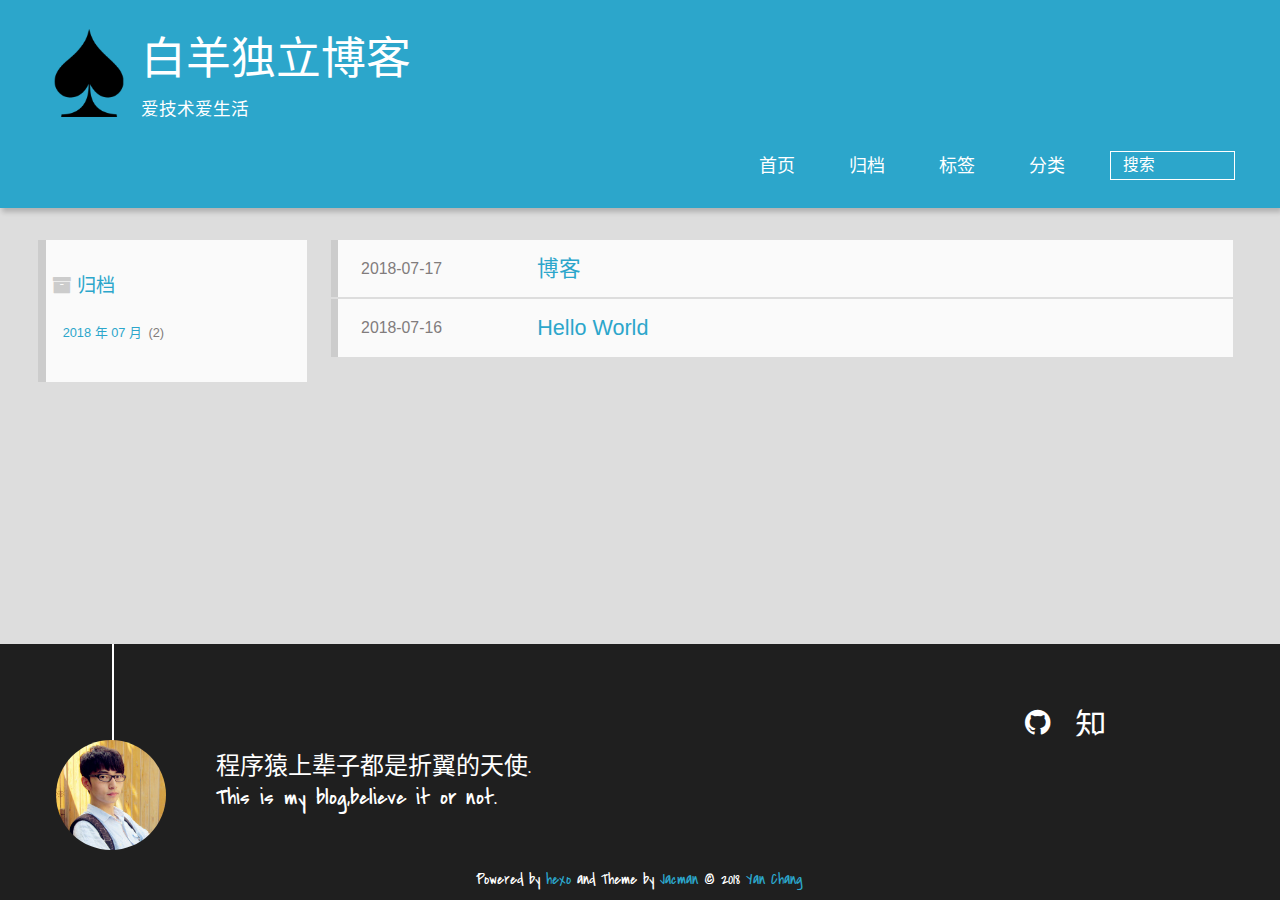
==== archives/index.html @ 0f75402a "Site updated: 2018-07-17 10:22:11" ====
<!DOCTYPE HTML>
<html lang="zh-CN">
<head>
  <meta charset="UTF-8">
  
    <title>归档 | 白羊独立博客</title>
    <meta name="viewport" content="width=device-width, initial-scale=1,user-scalable=no">
    
    <meta name="author" content="Yan Chang">
    

    
    <meta name="description" content="hello,every body.">
<meta property="og:type" content="website">
<meta property="og:title" content="白羊独立博客">
<meta property="og:url" content="http://yanaries.github.io/archives/index.html">
<meta property="og:site_name" content="白羊独立博客">
<meta property="og:description" content="hello,every body.">
<meta property="og:locale" content="zh-CN">
<meta name="twitter:card" content="summary">
<meta name="twitter:title" content="白羊独立博客">
<meta name="twitter:description" content="hello,every body.">

    
    <link rel="alternative" href="/atom.xml" title="白羊独立博客" type="application/atom+xml">
    
    
    <link rel="icon" href="/img/favicon.ico">
    
    
    <link rel="apple-touch-icon" href="/img/jacman.jpg">
    <link rel="apple-touch-icon-precomposed" href="/img/jacman.jpg">
    
    <link rel="stylesheet" href="/css/style.css">
</head>

    <body>
      <header>
        
<div>
		
			<div id="imglogo">
				<a href="/"><img src="/img/logo.png" alt="白羊独立博客" title="白羊独立博客"/></a>
			</div>
			
			<div id="textlogo">
				<h1 class="site-name"><a href="/" title="白羊独立博客">白羊独立博客</a></h1>
				<h2 class="blog-motto">爱技术爱生活</h2>
			</div>
			<div class="navbar"><a class="navbutton navmobile" href="#" title="菜单">
			</a></div>
			<nav class="animated">
				<ul>
					<ul>
					 
						<li><a href="/">首页</a></li>
					
						<li><a href="/archives">归档</a></li>
					
						<li><a href="/tags">标签</a></li>
					
						<li><a href="/categories">分类</a></li>
					
					<li>
 					
					<form class="search" action="//google.com/search" method="get" accept-charset="utf-8">
						<label>Search</label>
						<input type="search" id="search" name="q" autocomplete="off" maxlength="20" placeholder="搜索" />
						<input type="hidden" name="q" value="site:yanaries.github.io">
					</form>
					
					</li>
				</ul>
			</nav>			
</div>
      </header>
      <div id="container">
        

<div class="archive-title" >
  <h2 class="archive-icon">归档</h2>
  
  <div class="archiveslist archive-float clearfix">
   <ul class="archive-list"><li class="archive-list-item"><a class="archive-list-link" href="/archives/2018/07/">2018 年 07 月</a><span class="archive-list-count">2</span></li></ul>
 </div>
  
</div>
<div id="main" class="archive-part clearfix">
  <div id="archive-page">

  <section class="post" itemscope itemprop="blogPost">
  
    <a href="/2018/07/17/my-new-post/" title="博客" itemprop="url">
  

    <time datetime="2018-07-17T01:02:55.000Z" itemprop="datePublished">2018-07-17</time>


    <h1 itemprop="name">博客</h1>

  </a>
</section>

  <section class="post" itemscope itemprop="blogPost">
  
    <a href="/2018/07/16/hello-world/" title="Hello World" itemprop="url">
  

    <time datetime="2018-07-16T08:56:22.275Z" itemprop="datePublished">2018-07-16</time>


    <h1 itemprop="name">Hello World</h1>

  </a>
</section>


  </div>
</div>

      </div>
      <footer><div id="footer" >
	
	<div class="line">
		<span></span>
		<div class="author"></div>
	</div>
	
	
	<section class="info">
		<p> 程序猿上辈子都是折翼的天使. <br/>
			This is my blog,believe it or not.</p>
	</section>
	 
	<div class="social-font" class="clearfix">
		
		
		<a href="https://github.com/yanaries" target="_blank" class="icon-github" title="github"></a>
		
		
		
		
		
		
		
		<a href="http://www.zhihu.com/people/https://www.zhihu.com/" target="_blank" class="icon-zhihu" title="知乎"></a>
		
		
		
	</div>
			
		

		<p class="copyright">
		Powered by <a href="http://hexo.io" target="_blank" title="hexo">hexo</a> and Theme by <a href="https://github.com/wuchong/jacman" target="_blank" title="Jacman">Jacman</a> © 2018 
		
		<a href="/about" target="_blank" title="Yan Chang">Yan Chang</a>
		
		
		</p>
</div>
</footer>
      <script src="/js/jquery-2.0.3.min.js"></script>
<script src="/js/jquery.imagesloaded.min.js"></script>
<script src="/js/gallery.js"></script>
<script src="/js/jquery.qrcode-0.12.0.min.js"></script>

<script type="text/javascript">
$(document).ready(function(){ 
  $('.navbar').click(function(){
    $('header nav').toggleClass('shownav');
  });
  var myWidth = 0;
  function getSize(){
    if( typeof( window.innerWidth ) == 'number' ) {
      myWidth = window.innerWidth;
    } else if( document.documentElement && document.documentElement.clientWidth) {
      myWidth = document.documentElement.clientWidth;
    };
  };
  var m = $('#main'),
      a = $('#asidepart'),
      c = $('.closeaside'),
      o = $('.openaside');
  c.click(function(){
    a.addClass('fadeOut').css('display', 'none');
    o.css('display', 'block').addClass('fadeIn');
    m.addClass('moveMain');
  });
  o.click(function(){
    o.css('display', 'none').removeClass('beforeFadeIn');
    a.css('display', 'block').removeClass('fadeOut').addClass('fadeIn');      
    m.removeClass('moveMain');
  });
  $(window).scroll(function(){
    o.css("top",Math.max(80,260-$(this).scrollTop()));
  });
  
  $(window).resize(function(){
    getSize(); 
    if (myWidth >= 1024) {
      $('header nav').removeClass('shownav');
    }else{
      m.removeClass('moveMain');
      a.css('display', 'block').removeClass('fadeOut');
      o.css('display', 'none');
        
    }
  });
});
</script>












<link rel="stylesheet" href="/fancybox/jquery.fancybox.css" media="screen" type="text/css">
<script src="/fancybox/jquery.fancybox.pack.js"></script>
<script type="text/javascript">
$(document).ready(function(){ 
  $('.article-content').each(function(i){
    $(this).find('img').each(function(){
      if ($(this).parent().hasClass('fancybox')) return;
      var alt = this.alt;
      if (alt) $(this).after('<span class="caption">' + alt + '</span>');
      $(this).wrap('<a href="' + this.src + '" title="' + alt + '" class="fancybox"></a>');
    });
    $(this).find('.fancybox').each(function(){
      $(this).attr('rel', 'article' + i);
    });
  });
  if($.fancybox){
    $('.fancybox').fancybox();
  }
}); 
</script>



<!-- Analytics Begin -->



<script>
var _hmt = _hmt || [];
(function() {
  var hm = document.createElement("script");
  hm.src = "//hm.baidu.com/hm.js?e6d1f421bbc9962127a50488f9ed37d1";
  var s = document.getElementsByTagName("script")[0]; 
  s.parentNode.insertBefore(hm, s);
})();
</script>



<!-- Analytics End -->

<!-- Totop Begin -->

	<div id="totop">
	<a title="返回顶部"><img src="/img/scrollup.png"/></a>
	</div>
	<script src="/js/totop.js"></script>

<!-- Totop End -->

<!-- MathJax Begin -->
<!-- mathjax config similar to math.stackexchange -->


<!-- MathJax End -->

<!-- Tiny_search Begin -->

<!-- Tiny_search End -->

    </body>
   </html>
---- css/style.css ----
html,
body,
div,
span,
applet,
object,
iframe,
h1,
h2,
h3,
h4,
h5,
h6,
p,
blockquote,
pre,
a,
abbr,
acronym,
address,
big,
cite,
code,
del,
dfn,
em,
img,
ins,
kbd,
q,
s,
samp,
small,
strike,
strong,
sub,
sup,
tt,
var,
dl,
dt,
dd,
ol,
ul,
li,
fieldset,
form,
label,
legend,
table,
caption,
tbody,
tfoot,
thead,
tr,
th,
td {
  margin: 0;
  padding: 0;
  border: 0;
  outline: 0;
  font-weight: inherit;
  font-style: inherit;
  font-family: inherit;
  font-size: 100%;
  vertical-align: baseline;
}
body {
  line-height: 1;
  color: #000;
  background: #fff;
}
ol,
ul {
  list-style: none;
}
table {
  border-collapse: separate;
  border-spacing: 0;
  vertical-align: middle;
}
caption,
th,
td {
  text-align: left;
  font-weight: normal;
  vertical-align: middle;
}
a img {
  border: none;
}
/* custom Font*/
@font-face {
  font-family: "covered_by_your_graceregular";
  font-weight: normal;
  font-style: normal;
  src: url("../font/coveredbyyourgrace-webfont.eot");
  src: url("../font/coveredbyyourgrace-webfont.eot?#iefix") format('embedded-opentype'), url("../font/coveredbyyourgrace-webfont.svg#covered_by_your_graceregular") format('svg'), url("../font/coveredbyyourgrace-webfont.woff") format('woff'), url("../font/coveredbyyourgrace-webfont.ttf") format('truetype');
}
/* icon Font */
@font-face {
  font-family: "FontAwesome";
  font-style: normal;
  font-weight: normal;
  src: url("../font/fontawesome-webfont.eot?v=#4.0.3");
  src: url("../font/fontawesome-webfont.eot?#iefix&v=#4.0.3") format("embedded-opentype"), url("../font/fontawesome-webfont.woff?v=#4.0.3") format("woff"), url("../font/fontawesome-webfont.ttf?v=#4.0.3") format("truetype"), url("../font/fontawesome-webfont.svg#fontawesomeregular?v=#4.0.3") format("svg");
}
@font-face {
  font-family: "fontdiao";
  font-weight: normal;
  font-style: normal;
  src: url("../font/fontdiao.eot");
  src: url("../font/fontdiao.eot?#iefix") format('embedded-opentype'), url("../font/fontdiao.svg#fontdiao") format('svg'), url("../font/fontdiao.woff") format('woff'), url("../font/fontdiao.ttf") format('truetype');
}
/* Public style */
* {
  -webkit-margin-before: 0;
  -webkit-margin-after: 0;
}
body {
  background: #ddd;
  font-family: "Helvetica Neue", "Helvetica", "Microsoft YaHei", "WenQuanYi Micro Hei", Arial, sans-serif;
  font-size: 100%;
  color: #817c7c;
  line-height: 1.5;
  min-height: 100vh;
  display: -webkit-flex;
  display: -webkit-box;
  display: -moz-box;
  display: -webkit-flex;
  display: -ms-flexbox;
  display: box;
  display: flex;
  -webkit-flex-direction: column;
  -webkit-box-orient: vertical;
  -moz-box-orient: vertical;
  -o-box-orient: vertical;
  -webkit-flex-direction: column;
  -ms-flex-direction: column;
  flex-direction: column;
}
iframe {
  margin-top: 10px;
}
small {
  font-size: 80%;
}
sub,
sup {
  font-size: 75%;
  line-height: 0;
  position: relative;
  vertical-align: baseline;
}
sup {
  top: -0.5em;
  padding-left: 0.3em;
}
sub {
  bottom: -0.25em;
}
a {
  text-decoration: none;
  color: #817c7c;
}
a:hover,
a:focus {
  outline: 0;
  text-decoration: none;
  -webkit-transition: color 0.25s, background 0.5s;
  -moz-transition: color 0.25s, background 0.5s;
  -o-transition: color 0.25s, background 0.5s;
  -ms-transition: color 0.25s, background 0.5s;
  transition: color 0.25s, background 0.5s;
}
a:hover:before {
  -webkit-transition: color 0.25s, background 0.5s;
  -moz-transition: color 0.25s, background 0.5s;
  -o-transition: color 0.25s, background 0.5s;
  -ms-transition: color 0.25s, background 0.5s;
  transition: color 0.25s, background 0.5s;
}
input:focus {
  outline: none;
}
input,
button {
  margin: 0;
  padding: 0;
}
input::-moz-focus-inner,
button::-moz-focus-inner {
  border: 0;
  padding: 0;
}
h1 {
  font-size: 1.5em;
}
.fa {
  display: inline-block;
  font-family: FontAwesome;
  font-style: normal;
  font-weight: normal;
  line-height: 1;
  -webkit-font-smoothing: antialiased;
  -moz-osx-font-smoothing: grayscale;
}
.clearfix {
  zoom: 1;
}
.clearfix:before,
.clearfix:after {
  content: "";
  display: table;
}
.clearfix:after {
  clear: both;
}
::-webkit-input-placeholder {
  color: #fff;
  padding: 2px 0 0 4px;
}
::-moz-placeholder {
  color: #fff;
  padding: 2px 0 0 4px;
}
:-ms-input-placeholder {
  color: #fff;
  padding: 2px 0 0 4px;
}
::-webkit-input-placeholder::before {
  font-family: "FontAwesome";
  -webkit-font-smoothing: antialiased;
  -moz-osx-font-smoothing: grayscale;
  content: "\f002";
  padding-right: 4px;
}
::-moz-placeholder:before {
  font-family: "FontAwesome";
  -webkit-font-smoothing: antialiased;
  -moz-osx-font-smoothing: grayscale;
  content: "\f002";
  padding-right: 4px;
}
:-ms-input-placeholder::before {
  font-family: "FontAwesome";
  -webkit-font-smoothing: antialiased;
  -moz-osx-font-smoothing: grayscale;
  content: "\f002";
  padding-right: 4px;
}
input[type="search"]::-webkit-search-cancel-button,
input[type="search"]::-webkit-search-decoration {
  -webkit-appearance: none;
}
::-webkit-search-cancel-button:after {
  font-family: "FontAwesome";
  -webkit-font-smoothing: antialiased;
  -moz-osx-font-smoothing: grayscale;
  content: '\f00d';
  color: #fff;
  padding-right: 4px;
}
/* css3 animate */
.animated {
  -webkit-animation-fill-mode: both;
  -moz-animation-fill-mode: both;
  -o-animation-fill-mode: both;
  -ms-animation-fill-mode: both;
  animation-fill-mode: both;
  -webkit-animation-duration: 1s;
  -moz-animation-duration: 1s;
  -o-animation-duration: 1s;
  -ms-animation-duration: 1s;
  animation-duration: 1s;
}
@-webkit-keyframes fadeIn {
  0% {
    opacity: 0;
    -ms-filter: "progid:DXImageTransform.Microsoft.Alpha(Opacity=0)";
    filter: alpha(opacity=0);
  }
  100% {
    opacity: 1;
    -ms-filter: none;
    filter: none;
  }
}
.fadeIn {
  -webkit-animation-name: fadeIn;
  -moz-animation-name: fadeIn;
  -o-animation-name: fadeIn;
  -ms-animation-name: fadeIn;
  animation-name: fadeIn;
}
.fadeOut {
  -webkit-animation-name: fadeOut;
  -moz-animation-name: fadeOut;
  -o-animation-name: fadeOut;
  -ms-animation-name: fadeOut;
  animation-name: fadeOut;
}
@-moz-keyframes fadeInDown {
  0% {
    opacity: 0;
    -ms-filter: "progid:DXImageTransform.Microsoft.Alpha(Opacity=0)";
    filter: alpha(opacity=0);
    -webkit-transform: translateY(-20px);
    -moz-transform: translateY(-20px);
    -o-transform: translateY(-20px);
    -ms-transform: translateY(-20px);
    transform: translateY(-20px);
  }
  100% {
    opacity: 1;
    -ms-filter: none;
    filter: none;
    -webkit-transform: translateY(0);
    -moz-transform: translateY(0);
    -o-transform: translateY(0);
    -ms-transform: translateY(0);
    transform: translateY(0);
  }
}
@-webkit-keyframes fadeInDown {
  0% {
    opacity: 0;
    -ms-filter: "progid:DXImageTransform.Microsoft.Alpha(Opacity=0)";
    filter: alpha(opacity=0);
    -webkit-transform: translateY(-20px);
    -moz-transform: translateY(-20px);
    -o-transform: translateY(-20px);
    -ms-transform: translateY(-20px);
    transform: translateY(-20px);
  }
  100% {
    opacity: 1;
    -ms-filter: none;
    filter: none;
    -webkit-transform: translateY(0);
    -moz-transform: translateY(0);
    -o-transform: translateY(0);
    -ms-transform: translateY(0);
    transform: translateY(0);
  }
}
@-o-keyframes fadeInDown {
  0% {
    opacity: 0;
    -ms-filter: "progid:DXImageTransform.Microsoft.Alpha(Opacity=0)";
    filter: alpha(opacity=0);
    -webkit-transform: translateY(-20px);
    -moz-transform: translateY(-20px);
    -o-transform: translateY(-20px);
    -ms-transform: translateY(-20px);
    transform: translateY(-20px);
  }
  100% {
    opacity: 1;
    -ms-filter: none;
    filter: none;
    -webkit-transform: translateY(0);
    -moz-transform: translateY(0);
    -o-transform: translateY(0);
    -ms-transform: translateY(0);
    transform: translateY(0);
  }
}
@keyframes fadeInDown {
  0% {
    opacity: 0;
    -ms-filter: "progid:DXImageTransform.Microsoft.Alpha(Opacity=0)";
    filter: alpha(opacity=0);
    -webkit-transform: translateY(-20px);
    -moz-transform: translateY(-20px);
    -o-transform: translateY(-20px);
    -ms-transform: translateY(-20px);
    transform: translateY(-20px);
  }
  100% {
    opacity: 1;
    -ms-filter: none;
    filter: none;
    -webkit-transform: translateY(0);
    -moz-transform: translateY(0);
    -o-transform: translateY(0);
    -ms-transform: translateY(0);
    transform: translateY(0);
  }
}
body >header {
  width: 100%;
  -webkit-box-shadow: 2px 4px 5px rgba(3,3,3,0.2);
  box-shadow: 2px 4px 5px rgba(3,3,3,0.2);
  background: url("../") center #2ca6cb;
  color: #fff;
  padding: 1em 0 0.8em;
}
@media only screen and (min-width: 1024px) {
  body >header {
    padding: 1.8em 0 1.5em;
  }
}
body >header >div {
  width: 95%;
  margin: 0 auto;
  position: relative;
  overflow: hidden;
}
@media only screen and (min-width: 1024px) {
  body >header >div {
    width: 93%;
  }
}
body >header a {
  display: block;
  color: #fff;
}
#imglogo {
  float: left;
  width: 4em;
  height: 4em;
}
@media only screen and (min-width: 768px) {
  #imglogo {
    width: 5em;
  }
}
@media only screen and (min-width: 1024px) {
  #imglogo {
    width: 5.5em;
  }
}
#imglogo img {
  width: 4em;
}
@media only screen and (min-width: 768px) {
  #imglogo img {
    width: 5em;
  }
}
@media only screen and (min-width: 1024px) {
  #imglogo img {
    width: 5.5em;
  }
}
#textlogo {
  float: left;
  width: 75%;
  margin-left: 0.5em;
}
#textlogo h1.site-name {
  width: 86%;
  font-family: "covered_by_your_graceregular";
  font-size: 200%;
  line-height: 1.5;
  -webkit-font-smoothing: antialiased;
  -moz-osx-font-smoothing: grayscale;
}
@media only screen and (min-width: 768px) {
  #textlogo h1.site-name {
    font-size: 240%;
  }
}
@media only screen and (min-width: 1024px) {
  #textlogo h1.site-name {
    font-size: 280%;
  }
}
#textlogo h2.blog-motto {
  font-size: 0.7em;
  font-weight: normal;
}
@media only screen and (min-width: 768px) {
  #textlogo h2.blog-motto {
    font-size: 100%;
  }
}
@media only screen and (min-width: 1024px) {
  #textlogo h2.blog-motto {
    font-size: 110%;
  }
}
.navbar {
  position: absolute;
  width: 2em;
  right: 0em;
  top: 1em;
  padding: 0.5em;
}
@media only screen and (min-width: 1024px) {
  .navbar {
    display: none;
  }
}
.navbutton::before {
  font-family: "FontAwesome";
  -webkit-font-smoothing: antialiased;
  -moz-osx-font-smoothing: grayscale;
  content: "\f0c9";
}
.navmobile::before {
  padding-left: 1em;
}
header nav {
  float: left;
  width: 100%;
  font-size: 112.5%;
  padding-top: 0.5em;
  max-height: 0.01em;
  -webkit-transition: max-height 1s ease-out;
  -moz-transition: max-height 1s ease-out;
  -o-transition: max-height 1s ease-out;
  -ms-transition: max-height 1s ease-out;
  transition: max-height 1s ease-out;
}
@media only screen and (min-width: 568px) {
  header nav {
    width: 50%;
  }
}
@media only screen and (min-width: 1024px) {
  header nav {
    float: right;
    width: auto;
    margin-top: 1em;
    max-height: none;
  }
}
@media only screen and (min-width: 1024px) {
  header nav ul {
    float: right;
  }
}
@media only screen and (min-width: 1024px) {
  header nav ul li {
    float: left;
  }
}
header nav ul li a {
  padding: 0.2em 0 0.2em 1em;
}
@media only screen and (min-width: 1024px) {
  header nav ul li a {
    padding: 0.2em 1.5em;
  }
}
header nav ul li a:hover {
  background: #1b7f9e;
  color: #e9cd4c;
}
.shownav {
  max-height: 40em;
}
.search {
  padding: 0.1em 0 0 1em;
}
.search input {
  -webkit-appearance: textfield;
  font-size: 0.87em;
  line-height: 1.7;
  border: 1px solid #fff;
  color: #fff;
  background: transparent;
  width: 80%;
  padding-left: 0.5em;
}
@media only screen and (min-width: 1024px) {
  .search input {
    width: 8em;
    -webkit-transition: 0.5s width;
    -moz-transition: 0.5s width;
    -o-transition: 0.5s width;
    -ms-transition: 0.5s width;
    transition: 0.5s width;
  }
  .search input:focus {
    width: 15em;
  }
}
.search label {
  display: none;
}
/* index layout */
#container {
  -webkit-flex: 1;
  width: 95%;
  margin: 0 auto;
  overflow: hidden;
}
@media only screen and (min-width: 768px) {
  #container {
    width: 96%;
  }
}
@media only screen and (min-width: 1024px) {
  #container {
    width: 94%;
  }
}
@media only screen and (min-width: 1560px) {
  #container {
    width: 82%;
  }
}
#main {
  margin: 1em 0 0;
  line-height: 1.8;
}
@media only screen and (min-width: 1024px) {
  #main {
    margin: 2em 0 0;
    width: 75%;
    float: left;
    -webkit-transition: margin 0.5s ease-out;
    -moz-transition: margin 0.5s ease-out;
    -o-transition: margin 0.5s ease-out;
    -ms-transition: margin 0.5s ease-out;
    transition: margin 0.5s ease-out;
  }
}
#main section.post {
  background: #fafafa;
  margin-bottom: 0.125em;
}
#main section.post a {
  display: block;
  border-left: 0.5em solid #ccc;
  -webkit-transition: border-left 0.45s;
  -moz-transition: border-left 0.45s;
  -o-transition: border-left 0.45s;
  -ms-transition: border-left 0.45s;
  transition: border-left 0.45s;
  padding: 0.5em;
}
@media only screen and (min-width: 768px) {
  #main section.post a {
    padding: 1em;
  }
}
#main section.post a:hover {
  border-left: 0.5em solid #2ca6cb;
}
#main section.post a h1 {
  color: #2ca6cb;
  line-height: 2;
}
#main section.post a p {
  color: #817c7c;
}
#main section.post a time {
  color: #817c7c;
  display: block;
  margin: 0.5em 0;
  font-size: 0.9em;
}
#main article.post-expand {
  background: #fafafa;
  margin-bottom: 3.5em;
}
#main article.post-expand .img-logo {
  max-width: 180px;
  max-height: 96px;
  display: block !important;
  margin-right: 0.7em;
  margin-left: 0.7em;
  padding: 0;
  float: right;
  clear: right;
}
#main article.post-expand .img-topic {
  max-width: 300px;
  max-height: 1800px;
  display: block !important;
  margin-left: 0.7em;
  margin-right: 0.7em;
  padding: 0;
  float: right;
  clear: right;
}
#main article.post-expand .article-more-link a {
  display: inline-block;
  line-height: 1em;
  padding: 6px 15px;
  border-radius: 15px;
  background: #ddd;
  color: #817c7c;
  text-decoration: none;
}
#main article.post-expand .article-more-link a:hover {
  background: #2ca6cb;
  color: #fff;
  text-decoration: none;
}
#archive-page section.post a {
  font-size: 0.9em;
  padding: 0.5em !important;
}
@media only screen and (min-width: 768px) {
  #archive-page section.post a time {
    padding-left: 1em;
  }
}
.moveMain {
  margin-left: 10% !important;
}
.unexpand .prev {
  border-left: 0.5em solid #ccc;
}
.unexpand .prev:hover {
  border-left: 0.5em solid #2ca6cb;
}
#page-nav {
  background: #fafafa;
  text-align: center;
  overflow: hidden;
}
#page-nav a {
  display: inline-block;
  padding: 0.5em 1em;
}
#page-nav a {
  color: #2ca6cb;
}
#page-nav a:hover {
  background: #ccc;
  color: #2ca6cb;
}
#page-nav .prev {
  float: left;
  -webkit-transition: border-left 0.5s;
  -moz-transition: border-left 0.5s;
  -o-transition: border-left 0.5s;
  -ms-transition: border-left 0.5s;
  transition: border-left 0.5s;
}
#page-nav .prev span:before {
  font-family: "FontAwesome";
  -webkit-font-smoothing: antialiased;
  -moz-osx-font-smoothing: grayscale;
  content: "\f053";
  padding-right: 0.5em;
}
#page-nav .next {
  float: right;
}
#page-nav .next span:before {
  font-family: "FontAwesome";
  -webkit-font-smoothing: antialiased;
  -moz-osx-font-smoothing: grayscale;
  content: "\f054";
  padding-left: 0.5em;
}
#page-nav .page-number {
  display: none;
  padding: 0.5em 1em;
}
@media only screen and (min-width: 768px) {
  #page-nav .page-number {
    display: inline-block;
  }
}
#page-nav .current {
  color: #b8b8b8;
  font-weight: bold;
}
#page-nav .space {
  color: #2ca6cb;
}
/* page layout */
@media only screen and (min-width: 1024px) {
  .page {
    margin-left: 10% !important;
  }
}
/* archive layout */
.category-icon:before,
.tag-icon:before,
.archive-icon:before {
  font-family: "FontAwesome";
  -webkit-font-smoothing: antialiased;
  -moz-osx-font-smoothing: grayscale;
  color: #ccc;
  font-size: 100%;
  padding-right: 0.3em;
}
.category-icon:before {
  content: "\f07b";
}
.tag-icon:before {
  content: "\f02c";
}
.archive-icon:before {
  content: "\f187";
}
.archive-title {
  margin: 1em 0;
  padding: 2em;
  background: #fafafa;
  border-left: 0.5em solid #ccc;
}
@media only screen and (min-width: 1024px) {
  .archive-title {
    margin: 2em 0;
    width: 18.5%;
    padding-left: 0.5%;
    float: left;
  }
}
.archive-title h2 {
  width: 90%;
  color: #2ca6cb;
  font-size: 120%;
}
.archive-title a {
  color: #2ca6cb;
  -webkit-transition: color 0.5s;
  -moz-transition: color 0.5s;
  -o-transition: color 0.5s;
  -ms-transition: color 0.5s;
  transition: color 0.5s;
}
.archive-title a:hover {
  color: #2ca6cb;
  -webkit-transition: color 0.5s;
  -moz-transition: color 0.5s;
  -o-transition: color 0.5s;
  -ms-transition: color 0.5s;
  transition: color 0.5s;
}
.current {
  color: #ea6753 !important;
}
@media only screen and (min-width: 768px) {
  .archive-part {
    min-height: 200px;
  }
}
@media only screen and (min-width: 1024px) {
  .archive-part {
    float: right;
    margin-left: 2% !important;
  }
}
.archive-part section.post {
  width: 100%;
}
.archive-part section.post time {
  font-size: 1.1em !important;
  float: left;
}
@media only screen and (max-width: 568px) {
  .archive-part section.post time {
    width: 100%;
  }
}
@media only screen and (min-width: 568px) {
  .archive-part section.post time {
    width: 20%;
  }
}
@media only screen and (min-width: 768px) {
  .archive-nav {
    width: 100%;
    float: left;
    margin-top: 1em;
  }
}
/* tags&categories layout */
.all-list-box {
  min-height: 400px;
}
.post,
.page,
.link,
.photo {
  background: #fafafa;
}
.post a,
.page a,
.link a,
.photo a {
  color: #2ca6cb;
}
.post a:hover,
.page a:hover,
.link a:hover,
.photo a:hover {
  color: #ea6753;
}
@media only screen and (min-width: 768px) {
  article header.article-info {
    border-bottom: 1px solid #dbdbdb;
  }
}
article header.article-info >h1 {
  padding: 0.2em 3%;
  font-size: 170%;
  line-height: 1.5;
  word-wrap: break-word;
  word-break: normal;
  -webkit-font-smoothing: antialiased;
  -moz-osx-font-smoothing: grayscale;
  border-left: 5px solid #2ca6cb;
}
@media only screen and (min-width: 1024px) {
  article header.article-info >h1 {
    font-size: 200%;
    padding-top: 0.3em;
  }
}
article header.article-info >p.article-author {
  padding: 0.3em 4% 0.3em 0;
  text-align: right;
  border-bottom: 1px solid #dbdbdb;
}
@media only screen and (min-width: 768px) {
  article header.article-info >p.article-author {
    float: right;
    border-bottom: none;
  }
}
article header.article-info >p.article-time {
  padding-top: 0.5em;
  font-size: 0.8em;
  text-align: center;
  margin-bottom: -2.7em;
}
@media only screen and (min-width: 768px) {
  article header.article-info >p.article-time {
    float: right;
    margin-right: 1em;
    padding-top: 0.1em;
    font-size: 0.9em;
  }
}
article header.article-info >p.article-time:before {
  font-family: "FontAwesome";
  font-size: 130%;
  content: "\f017";
  -webkit-font-smoothing: antialiased;
  -moz-osx-font-smoothing: grayscale;
}
article .article-content {
  padding: 1.5em 4%;
  color: #413f3f;
  font-size: 100%;
}
article .article-content:before,
article .article-content:after {
  content: "";
  display: block;
  clear: both;
}
article .article-content .kb {
  padding: 0.1em 0.6em;
  border: 1px solid #ccc;
  background-color: code-color;
  color: #8f8f8f;
  -webkit-box-shadow: 0 1px 0 rgba(0,0,0,0.2), 0 0 0 2px #fff inset;
  box-shadow: 0 1px 0 rgba(0,0,0,0.2), 0 0 0 2px #fff inset;
  border-radius: 3px;
  display: inline-block;
  margin: 0 0.1em;
  text-shadow: 0 1px 0 #fff;
  line-height: 1.5;
  white-space: nowrap;
}
article .article-content h1,
article .article-content h2 {
  font-size: 180%;
  line-height: 1.2em;
  padding-bottom: 0.3em;
  margin-top: 1.5em;
  border-bottom: 2px solid #dbdbdb;
}
article .article-content h3 {
  font-size: 140%;
  line-height: 1em;
  margin-top: 1.3em;
}
article .article-content h4,
article .article-content h5,
article .article-content h6 {
  font-size: 140%;
}
article .article-content h1,
article .article-content h2,
article .article-content h3,
article .article-content h4,
article .article-content h5,
article .article-content h6 {
  color: #333;
  -webkit-font-smoothing: antialiased;
  -moz-osx-font-smoothing: grayscale;
}
article .article-content h1 >code,
article .article-content h2 >code,
article .article-content h3 >code,
article .article-content h4 >code,
article .article-content h5 >code,
article .article-content h6 >code {
  color: #a3a3a3;
}
article .article-content hr {
  border: 1px solid #dbdbdb;
}
article .article-content strong {
  font-weight: bold;
}
article .article-content em {
  font-style: italic;
}
article .article-content acronym,
article .article-content abbr {
  border-bottom: 1px dotted;
}
article .article-content blockquote {
  border-left: 0.2em solid #2ca6cb;
  margin: 0.65em 0 0.65em 1%;
  padding-left: 1%;
  line-height: 1.5;
  font-size: 100%;
  color: #808080;
}
article .article-content blockquote footer {
  background: #fafafa;
  padding: 0;
  margin: 0;
  font-size: 80%;
  line-height: 1em;
}
article .article-content blockquote cite {
  font-style: italic;
  padding-left: 0.5em;
}
article .article-content ul,
article .article-content ol {
  padding-left: 1.5em;
  font-size: 100%;
  padding-top: 0.7em;
}
@media only screen and (min-width: 768px) {
  article .article-content ul,
  article .article-content ol {
    padding-left: 1.5em;
  }
}
article .article-content ul li {
  list-style: disc;
  text-align: match-parent;
}
article .article-content ol li {
  list-style-type: decimal;
}
article .article-content dl dt {
  font-weight: blod;
}
article .article-content ul li>code,
article .article-content ol li>code,
article .article-content p code,
article .article-content strong code,
article .article-content em code,
article .article-content table th>code,
article .article-content table td>code {
  font-family: Monaco, Menlo, Consolas, Courier New, monospace;
  background: #eee;
  color: #d14;
  border: 1px solid #d6d6d6;
  padding: 0 5px;
  margin: 0 2px;
  font-size: 90%;
  white-space: nowrap;
  text-shadow: 0 1px #fff;
  -webkit-border-radius: 0.25em;
  border-radius: 0.25em;
}
article .article-content p {
  line-height: 1.5;
  margin-top: 0.7em;
}
@media only screen and (min-width: 1024px) {
  article .article-content p {
    margin-top: 1em;
  }
}
article .article-content img,
article .article-content video,
article .article-content figure img {
  max-width: 100%;
  height: auto;
  vertical-align: middle;
  padding-top: 0.5em;
}
@media only screen and (min-width: 1024px) {
  article .article-content img,
  article .article-content video,
  article .article-content figure img {
    padding-top: 0.7em;
  }
}
article .article-content .img-topic,
article .article-content .img-logo {
  display: none;
}
article .article-content .img-center {
  display: block;
  margin: auto;
}
article .article-content .img-shadow {
  -webkit-box-shadow: 0 0 2px 3px #ddd;
  box-shadow: 0 0 2px 3px #ddd;
}
article .article-content figcaption,
article .article-content .caption {
  display: block;
  margin-top: 0.3em;
  color: #808080;
  position: relative;
  font-size: 0.9em;
  padding-left: 1.3em;
}
article .article-content figcaption:before,
article .article-content .caption:before {
  content: '\f040';
  position: absolute;
  font: 0.9em "FontAwesome";
  position: absolute;
  left: 0;
  top: 0.3em;
}
article .article-content .video-container {
  position: relative;
  padding-top: 56%;
  height: 0;
  overflow: hidden;
}
article .article-content .video-container iframe,
article .article-content .video-container object,
article .article-content .video-container embed {
  position: absolute;
  top: 0;
  left: 0;
  width: 100%;
  height: 100%;
  margin-top: 0;
}
article .article-content table {
  max-width: 100%;
  border-collapse: collapse;
  border-spacing: 0;
  margin-top: 1em;
}
article .article-content table th {
  font-weight: bold;
  border-bottom: 2px solid #dbdbdb;
  padding: 0.5em;
  line-height: 1.3em;
}
article .article-content table td {
  border-bottom: 1px solid #dbdbdb;
  padding: 0.5em;
  line-height: 1.3em;
}
article .article-content .pullquote {
  text-align: left;
  width: 45%;
  margin: 0;
  border: none;
}
article .article-content .left {
  margin-left: 0.5em;
  margin-right: 1em;
  float: left;
}
article .article-content .right {
  margin-right: 0.5em;
  margin-left: 1em;
  float: right;
}
footer.article-footer {
  background: #fafafa;
  padding: 0 4%;
  margin: 0;
  border-top: 1px solid #dbdbdb;
}
.article-share {
  float: right;
  width: 100%;
}
@media only screen and (min-width: 568px) {
  .article-share {
    width: 60%;
  }
}
@media only screen and (min-width: 768px) {
  .article-share {
    width: 16.5em;
  }
}
.article-share .share-jiathis {
  padding: 0.5em 0;
  margin-top: 0.3em;
}
.share span {
  float: right;
  height: 3em;
  width: 1em;
  margin-right: 0.5em;
  position: relative;
  color: #d6d6d6;
}
.share span:before {
  font-family: "FontAwesome";
  content: "\f064";
  font-size: 1em;
  -webkit-font-smoothing: antialiased;
  -moz-osx-font-smoothing: grayscale;
  width: 1.5em;
  height: 1.5em;
  position: absolute;
  top: 50%;
  left: 50%;
  margin-top: -0.75em;
  margin-left: -0.75em;
}
.share a {
  float: right;
  width: 3em;
  height: 3em;
  display: block;
  position: relative;
}
.share a:before {
  font-size: 1.2em;
  font-family: "FontAwesome";
  text-align: center;
  color: #817c7c;
  -webkit-font-smoothing: antialiased;
  -moz-osx-font-smoothing: grayscale;
  width: 1.5em;
  height: 1.5em;
  position: absolute;
  top: 50%;
  left: 50%;
  margin-top: -0.75em;
  margin-left: -0.75em;
}
.share a:hover:before {
  color: #fff;
}
.article-share-twitter:before {
  content: "\f099";
}
.article-share-twitter:hover {
  background: #00aced;
  text-shadow: 0 1px #008abe;
}
.article-share-facebook:before {
  content: "\f09a";
}
.article-share-facebook:hover {
  background: #3b5998;
  text-shadow: 0 1px #2f477a;
}
.article-share-weibo:before {
  content: "\f18a";
}
.article-share-weibo:hover {
  background: #c64d3e;
  text-shadow: 0 1px #a13c2f;
}
.article-share-qrcode:before {
  font-family: "fontdiao" !important;
  content: "\f132";
}
.article-share-qrcode:hover {
  background: #49ae0f;
  text-shadow: 0 1px #3a8b0c;
}
.article-share-renren:before {
  content: "\f18b";
}
.article-share-renren:hover {
  background: #369;
  text-shadow: 0 1px #29527a;
}
.article-back-to-top:before {
  content: "\f062";
}
.article-back-to-top:hover {
  background: #762c54;
  text-shadow: 0 1px #5e2343;
}
.hoverqrcode {
  background: #fff;
  border: 3px solid #2ca6cb;
  border-radius: 10px;
  display: inline-block;
  position: absolute;
}
.overlay {
  display: none !important;
}
.comments-count {
  color: #d6d6d6;
  margin-top: 0.3em;
  padding: 0.5em 0;
  float: right;
}
.comments-count span:before {
  font-family: "FontAwesome";
  -webkit-font-smoothing: antialiased;
  -moz-osx-font-smoothing: grayscale;
  content: "\f075";
}
@media only screen and (max-width: 568px) {
  .comments-count {
    float: left;
  }
}
.comments-count-link {
  padding: 0.5em;
  margin: 0 0.3em;
}
.comments-count-link:hover {
  color: #fff !important;
  background: #2ca6cb;
}
.article-tags,
.article-categories {
  padding: 0.5em 0;
  float: left;
/**width 100%**/
}
@media only screen and (max-width: 568px) {
  .article-tags,
  .article-categories {
    margin-right: 1em !important;
  }
}
.article-tags {
  color: #d6d6d6;
}
@media only screen and (max-width: 568px) {
  .article-tags {
    margin-left: 0;
  }
}
.article-tags span {
  position: relative;
  float: left;
  width: 1em;
  height: 2em;
  margin-right: 0.5em;
}
.article-tags span:before {
  font-family: "FontAwesome";
  -webkit-font-smoothing: antialiased;
  -moz-osx-font-smoothing: grayscale;
  width: 1.2em;
  height: 1.2em;
  position: absolute;
  top: 50%;
  left: 50%;
  margin-top: -0.6em;
  margin-left: -0.6em;
  content: "\f02c";
}
.article-tags a {
  float: left;
  padding: 0 0.3em;
  margin: 0.3em;
  background: #e6e6e6;
}
.article-tags a:hover {
  color: #fff;
  background: #2ca6cb;
}
.article-categories {
  color: #d6d6d6;
  margin-top: 0.3em;
  margin-right: 3em;
}
.article-categories span:before {
  font-family: "FontAwesome";
  -webkit-font-smoothing: antialiased;
  -moz-osx-font-smoothing: grayscale;
  content: "\f07b";
}
.article-category-link {
  padding: 0.5em;
  margin: 0 0.3em;
}
.article-category-link:hover {
  color: #fff !important;
  background: #2ca6cb;
}
.article-nav {
  padding: 0 10%;
}
@media only screen and (min-width: 768px) {
  .article-nav {
    padding: 0 4%;
  }
}
.article-nav strong {
  font-size: 1em;
  font-weight: bold;
}
.article-nav a {
  display: block;
  overflow: hidden;
}
.article-nav .prev a:hover,
.article-nav .next a:hover {
  background: #2ca6cb;
  color: #fff;
}
.article-nav .prev {
  width: 100%;
  float: left;
}
.article-nav .prev strong {
  padding-left: 1.8em;
}
.article-nav .prev span:before {
  font-family: "FontAwesome";
  -webkit-font-smoothing: antialiased;
  -moz-osx-font-smoothing: grayscale;
  content: "\f053";
  padding-right: 0.5em;
}
@media only screen and (min-width: 768px) {
  .article-nav .prev {
    width: 45%;
    float: left;
  }
}
.article-nav .next {
  width: 100%;
  float: left;
  text-align: left;
}
.article-nav .next strong {
  padding-left: 1.5em;
}
.article-nav .next span:before {
  font-family: "FontAwesome";
  -webkit-font-smoothing: antialiased;
  -moz-osx-font-smoothing: grayscale;
  content: "\f054";
  padding-right: 0.5em;
}
@media only screen and (min-width: 768px) {
  .article-nav .next {
    width: 45%;
    float: right;
    text-align: right;
  }
  .article-nav .next strong {
    padding-right: 1.8em;
  }
  .article-nav .next span:before {
    content: none;
  }
  .article-nav .next span:after {
    font-family: "FontAwesome";
    -webkit-font-smoothing: antialiased;
    -moz-osx-font-smoothing: grayscale;
    content: "\f054";
    padding-left: 0.5em;
  }
}
section.comment {
  padding: 0 4%;
  margin: 1em 0;
}
.toc-article {
  background: #eee;
  margin: 1.6em 0 0 2em;
  padding: 1em;
  -webkit-border-radius: 4px;
  border-radius: 4px;
  border: 1px solid #ddd;
}
.toc-article strong {
  padding: 0.3em 0;
}
.toc-article ul li {
  list-style: disc;
  text-align: match-parent;
  margin: 0.5em 0;
}
.toc-article ol li {
  list-style-type: decimal;
  margin: 0.5em 0;
}
#toc {
  line-height: 1.3em;
  font-size: 0.8em;
  float: right;
}
#toc .toc {
  padding: 0;
}
#toc .toc li {
  list-style-type: none;
}
#toc .toc-child {
  padding-left: 1.5em;
  padding-top: 0;
}
#toc.toc-aside {
  display: none;
  width: 13%;
  position: fixed;
  right: 2%;
  top: 320px;
  overflow: hidden;
  line-height: 1.5em;
  font-size: 1em;
  color: #333;
  opacity: 0.6;
  -ms-filter: "progid:DXImageTransform.Microsoft.Alpha(Opacity=60)";
  filter: alpha(opacity=60);
  -webkit-transition: opacity 1s ease-out;
  -moz-transition: opacity 1s ease-out;
  -o-transition: opacity 1s ease-out;
  -ms-transition: opacity 1s ease-out;
  transition: opacity 1s ease-out;
}
#toc.toc-aside strong {
  padding: 0.3em 0;
  color: #817c7c;
}
#toc.toc-aside:hover {
  -webkit-transition: opacity 0.3s ease-out;
  -moz-transition: opacity 0.3s ease-out;
  -o-transition: opacity 0.3s ease-out;
  -ms-transition: opacity 0.3s ease-out;
  transition: opacity 0.3s ease-out;
  opacity: 1;
  -ms-filter: none;
  filter: none;
}
#toc.toc-aside a {
  -webkit-transition: color 1s ease-out;
  -moz-transition: color 1s ease-out;
  -o-transition: color 1s ease-out;
  -ms-transition: color 1s ease-out;
  transition: color 1s ease-out;
}
#toc.toc-aside a:hover {
  color: #2ca6cb;
  -webkit-transition: color 0.3s ease-out;
  -moz-transition: color 0.3s ease-out;
  -o-transition: color 0.3s ease-out;
  -ms-transition: color 0.3s ease-out;
  transition: color 0.3s ease-out;
}
.active {
  color: #2ca6cb !important;
}
.openaside {
  display: none;
  position: fixed;
  right: 7.5%;
  top: 260px;
}
.openaside a {
  display: block;
  color: #fff;
  border: 1px solid #fff;
  border-radius: 5px;
  background: #2ca6cb;
  padding: 0.2em 0.55em;
}
.openaside a::before {
  font-family: "FontAwesome";
  -webkit-font-smoothing: antialiased;
  -moz-osx-font-smoothing: grayscale;
  content: "\f0c9";
}
.closeaside {
  display: none;
}
.closeaside a {
  color: #2ca6cb;
}
.closeaside a:hover {
  color: #2ca6cb;
}
.closeaside a::before {
  font-family: "FontAwesome";
  -webkit-font-smoothing: antialiased;
  -moz-osx-font-smoothing: grayscale;
  content: "\f0c9";
}
@media only screen and (min-width: 1024px) {
  .closeaside {
    display: block;
    position: absolute;
    right: 25px;
    top: 22px;
  }
}
#asidepart {
  background: #fafafa;
  margin: 1em 0 0;
  padding: 0.5em 2% 1em;
}
@media only screen and (min-width: 1024px) {
  #asidepart {
    position: relative;
    float: left;
    width: 18%;
    margin: 2em 0 0 3%;
  }
}
.asidetitle {
  font-size: 1.1em;
  color: #2ca6cb;
  padding: 0 0 0.3125em 0;
  border-bottom: 0.1875em solid #ccc;
}
.asidetitle a {
  color: #2ca6cb;
}
.asidetitle a:hover {
  color: #2ca6cb;
  -webkit-transition: color 0.5s;
  -moz-transition: color 0.5s;
  -o-transition: color 0.5s;
  -ms-transition: color 0.5s;
  transition: color 0.5s;
}
@media only screen and (min-width: 768px) {
  .categorieslist {
    width: 45%;
    float: left;
    margin: 0 5% 0 0;
  }
}
@media only screen and (min-width: 1024px) {
  .categorieslist {
    width: 100%;
    float: none;
    margin: 1em 0 0;
  }
}
.categorieslist li {
  border-bottom: 1px solid #ccc;
}
.categorieslist li a {
  display: block;
  padding: 0.5em 5%;
}
.categorieslist li a:hover {
  color: #2ca6cb;
}
.tagslist {
  margin: 1em 0 0;
}
@media only screen and (min-width: 768px) {
  .tagslist {
    width: 45%;
    float: left;
    margin: 0 5% 0 0;
  }
}
@media only screen and (min-width: 1024px) {
  .tagslist {
    width: 100%;
    float: none;
    margin: 1em 0 0;
  }
}
.tagslist ul {
  padding: 0.5em 0;
}
.tagslist ul li {
  float: left;
}
.tagslist ul li a {
  display: block;
  margin: 0.3125em;
  padding: 0.125em 0.3125em;
  background: #dbdbdb;
}
.tagslist ul li a:hover {
  color: #2ca6cb;
  background: #e6e6e6;
}
.rsspart {
  background: #2ca6cb;
  width: 100%;
}
@media only screen and (min-width: 768px) {
  .rsspart {
    float: left;
    width: 45%;
    margin: 0 5% 0 0;
  }
}
@media only screen and (min-width: 1024px) {
  .rsspart {
    width: 100%;
    float: none;
    margin: 1em 0 0;
  }
}
.rsspart a {
  color: #fff;
  display: block;
  padding: 0.625em 0;
  text-align: center;
}
.rsspart a:hover {
  color: #2ca6cb;
  background: #fafafa;
}
.rsspart a::before {
  font-family: "FontAwesome";
  -webkit-font-smoothing: antialiased;
  -moz-osx-font-smoothing: grayscale;
  padding-right: 0.5em;
  content: "\f09e";
}
.archiveslist {
  padding-right: 1em;
}
@media only screen and (min-width: 1024px) {
  .archiveslist {
    width: 100%;
    float: none;
    margin: 1em 0 0;
  }
}
.archiveslist li {
  font-size: 0.8em;
  line-height: 2em;
}
.archiveslist li a {
  padding: 0.5em;
}
.archiveslist li a:hover {
  color: #2ca6cb;
  -webkit-transition: color 0.25s;
  -moz-transition: color 0.25s;
  -o-transition: color 0.25s;
  -ms-transition: color 0.25s;
  transition: color 0.25s;
}
.archiveslist .archive-list-count:before {
  content: "(";
}
.archiveslist .archive-list-count:after {
  content: ")";
}
.archive-list {
  padding: 0.5em 0;
}
.archive-float ul {
  padding: 0;
}
.archive-float li {
  float: left;
  margin: 0.3em;
}
@media only screen and (min-width: 1024px) {
  .archive-float li {
    float: none;
  }
}
@media only screen and (min-width: 768px) {
  .tagcloudlist {
    width: 45%;
    float: left;
    margin: 0 5% 0 0;
  }
}
@media only screen and (min-width: 1024px) {
  .tagcloudlist {
    width: 100%;
    float: none;
    margin: 1em 0 0;
  }
}
.tagcloudlist .tagcloudlist a {
  padding: 0.2em;
  display: block;
  float: left;
}
.tagcloudlist .tagcloudlist a:hover {
  color: #2ca6cb;
  -webkit-transition: color 0.25s;
  -moz-transition: color 0.25s;
  -o-transition: color 0.25s;
  -ms-transition: color 0.25s;
  transition: color 0.25s;
}
.linkslist {
  margin-top: 0.5em;
}
@media only screen and (min-width: 768px) {
  .linkslist {
    width: 45%;
    float: left;
    margin: 0 5% 0 0;
  }
}
@media only screen and (min-width: 1024px) {
  .linkslist {
    width: 100%;
    float: none;
    margin: 1em 0 0;
  }
}
.linkslist ul {
  padding: 0.5em 0;
}
.linkslist ul a {
  font-size: 1em;
  line-height: 1.5;
  display: block;
  padding: 0 3%;
}
.linkslist ul a:hover {
  color: #2ca6cb;
  -webkit-transition: color 0.25s;
  -moz-transition: color 0.25s;
  -o-transition: color 0.25s;
  -ms-transition: color 0.25s;
  transition: color 0.25s;
}
.weiboshow {
  margin-top: 0.5em;
}
@media only screen and (min-width: 768px) {
  .weiboshow {
    width: 45%;
    float: left;
    margin: 0 5% 0 0;
  }
}
@media only screen and (min-width: 1024px) {
  .weiboshow {
    width: 100%;
    float: none;
    margin: 1em 0 0;
  }
}
.weiboshow iframe {
  padding: 0.5em 0;
}
.doubanshow {
  margin-top: 0.5em;
}
@media only screen and (min-width: 768px) {
  .doubanshow {
    width: 45%;
    float: left;
    margin: 0 5% 0 0;
  }
}
@media only screen and (min-width: 1024px) {
  .doubanshow {
    width: 100%;
    float: none;
    margin: 1em 0 0;
  }
}
.doubanshow div {
  padding: 0.5em 0;
}
.github-card {
  margin-top: 1.5em;
}
@media only screen and (min-width: 768px) {
  .github-card {
    width: 45%;
    float: left;
    margin: 0 5% 0 0;
  }
}
@media only screen and (min-width: 1024px) {
  .github-card {
    width: 100%;
    float: none;
    margin: 1em 0 0;
  }
}
.github-card div {
  padding: 0.5em 0;
}
footer {
  margin-top: 1em;
  background: #1f1f1f;
  padding: 0 2% 0.5em;
}
#footer {
  width: 95%;
  margin: 0 auto;
  overflow: hidden;
  position: relative;
}
#footer .line {
  width: 100%;
  height: 14em;
  margin: 0 auto;
}
@media only screen and (min-width: 768px) {
  #footer .line {
    width: 10em;
    float: left;
    position: relative;
  }
}
#footer .line span {
  display: block;
  width: 0.5em;
  height: 6.25em;
  border-right: 0.125em solid #fff;
  margin: 0 auto;
}
@media only screen and (min-width: 768px) {
  #footer .line span {
    position: absolute;
    left: 3em;
    margin: 0 0 1.5em;
  }
}
.author {
  width: 6.875em;
  height: 6.875em;
  margin: 0 auto;
  background: no-repeat url("../img/author.jpg") left top;
  -webkit-background-size: 6.875em 6.875em;
  -moz-background-size: 6.875em 6.875em;
  background-size: 6.875em 6.875em;
  border-radius: 3.4375em;
  -webkit-transition: -webkit-transform 2s ease-out;
  -moz-transition: -moz-transform 2s ease-out;
  -o-transition: -o-transform 2s ease-out;
  -ms-transition: -ms-transform 2s ease-out;
  transition: transform 2s ease-out;
}
.author:hover {
  -webkit-transform: rotateZ(360deg);
  -moz-transform: rotateZ(360deg);
  -o-transform: rotateZ(360deg);
  -ms-transform: rotateZ(360deg);
  transform: rotateZ(360deg);
}
@media only screen and (min-width: 768px) {
  .author {
    position: absolute;
    top: 6em;
    margin: 0 0 1.5em;
  }
}
.info {
  font-family: "covered_by_your_graceregular";
  -webkit-font-smoothing: antialiased;
  -moz-osx-font-smoothing: grayscale;
  font-size: 150%;
  line-height: 1.3em;
  width: 90%;
  margin: 0 auto;
  color: #fff;
}
@media only screen and (min-width: 768px) {
  .info {
    margin: 4.5em 0 2em 0;
    float: left;
    width: 75%;
  }
}
.social-font {
  width: 100%;
  margin: 0 auto;
  float: left;
  padding-left: 3%;
}
@media only screen and (min-width: 568px) {
  .social-font {
    padding-left: 20%;
  }
}
@media only screen and (min-width: 768px) {
  .social-font {
    width: 15em;
    position: absolute;
    right: -2em;
    top: 3em;
  }
}
.social-font a {
  float: left;
  display: block;
  width: 14%;
  color: #fff;
  font-size: 185%;
  padding: 0.5em;
}
@media only screen and (min-width: 1024px) {
  .social-font a {
    padding: 0.3em;
  }
}
.social-font a:hover:before {
  color: #2ca6cb;
}
.icon-weibo:before,
.icon-github:before,
.icon-twitter:before,
.icon-facebook:before,
.icon-stack-overflow:before,
.icon-email:before,
.icon-google_plus:before,
.icon-linkedin:before {
  font-family: "FontAwesome";
  -webkit-font-smoothing: antialiased;
  -moz-osx-font-smoothing: grayscale;
}
.icon-weibo:before {
  content: "\f18a";
}
.icon-github:before {
  content: "\f09b";
}
.icon-twitter:before {
  content: "\f099";
}
.icon-facebook:before {
  content: "\f09a";
}
.icon-stack-overflow:before {
  content: "\f16c";
}
.icon-email:before {
  content: "\f003";
}
.icon-google_plus:before {
  content: "\f0d5";
}
.icon-linkedin:before {
  content: "\f08c";
}
.icon-douban:before {
  font-family: "fontdiao";
  -webkit-font-smoothing: antialiased;
  -moz-osx-font-smoothing: grayscale;
  content: "\f111";
}
.icon-zhihu:before {
  font-family: "fontdiao";
  -webkit-font-smoothing: antialiased;
  -moz-osx-font-smoothing: grayscale;
  content: "\f142";
}
.copyright {
  -webkit-font-smoothing: antialiased;
  -moz-osx-font-smoothing: grayscale;
  font-family: "covered_by_your_graceregular";
  width: 100%;
  color: #fff;
  text-align: center;
}
@media only screen and (min-width: 768px) {
  .copyright {
    float: left;
  }
}
.copyright a {
  color: #2ca6cb;
}
.copyright a:hover {
  color: #2ca6cb;
  text-decoration: underline;
}
.cc-license {
  width: 100%;
  float: left;
  text-align: center;
}
.cc-license .cc-opacity {
  opacity: 0.7;
  -ms-filter: "progid:DXImageTransform.Microsoft.Alpha(Opacity=70)";
  filter: alpha(opacity=70);
  border-bottom: none;
}
.cc-license .cc-opacity:hover {
  opacity: 0.9;
  -ms-filter: "progid:DXImageTransform.Microsoft.Alpha(Opacity=90)";
  filter: alpha(opacity=90);
}
.cc-license img {
  display: inline-block;
}
.article-content pre,
.article-content .highlight,
.article-content .highlight pre {
  background: #eee;
  margin: 0.5em 0;
  padding: 0.5em 2%;
  color: #4d4d4c;
  line-height: 1.5;
  font-size: 0.8em;
  -webkit-border-radius: 0.35em;
  border-radius: 0.35em;
  word-wrap: break-word;
}
@media only screen and (min-width: 568px) {
  .article-content pre,
  .article-content .highlight,
  .article-content .highlight pre {
    font-size: 0.9em;
  }
}
.article-content .highlight .gutter pre,
.article-content .gist .gist-file .gist-data .line-numbers {
  color: #999;
  font-size: 0.4em;
}
@media only screen and (min-width: 568px) {
  .article-content .highlight .gutter pre,
  .article-content .gist .gist-file .gist-data .line-numbers {
    font-size: 0.9em;
    line-height: 1.5;
  }
}
.article-content pre {
  font-family: Monaco, Menlo, Consolas, Courier New, monospace;
}
.article-content .highlight {
  overflow: auto;
  font-size: 0.4em;
}
@media only screen and (min-width: 568px) {
  .article-content .highlight {
    font-size: 0.9em;
  }
}
.article-content .highlight pre {
  border: none;
  margin: 0;
  padding: 0;
}
.article-content .highlight table {
  margin: 0;
  width: auto;
}
.article-content .highlight td {
  border: none;
  padding: 0;
}
.article-content .highlight figcaption {
  zoom: 1;
  font-size: 0.85em;
  text-align: left;
  color: #8e908c;
  line-height: 1em;
  padding: 0.5em 0;
  margin-bottom: 0.5em;
}
.article-content .highlight figcaption:before,
.article-content .highlight figcaption:after {
  content: "";
  display: table;
}
.article-content .highlight figcaption:after {
  clear: both;
}
.article-content .highlight figcaption a {
  float: right;
}
.article-content .highlight .gutter pre {
  text-align: right;
  padding-right: 1.5em;
}
.article-content .highlight .line {
  height: 20px;
}
.article-content .gist {
  margin: 0.5em 0;
  background: #eee;
  padding: 1em 2%;
  -webkit-border-radius: 0.35em;
  border-radius: 0.35em;
}
.article-content .gist .gist-file {
  border: none;
  font-family: Monaco, Menlo, Consolas, Courier New, monospace;
  margin: 0;
}
.article-content .gist .gist-file .gist-data {
  background: none;
  border: none;
}
.article-content .gist .gist-file .gist-data .line-numbers {
  background: none;
  border: none;
  padding: 0 1.5em 0 0;
}
.article-content .gist .gist-file .gist-data .line-data {
  padding: 0 !important;
}
.article-content .gist .gist-file .highlight {
  margin: 0;
  padding: 0;
  border: none;
  background: #eee;
}
.article-content .gist .gist-file .gist-meta {
  background: #eee;
  color: #8e908c;
  font: 0.85em "Georgia", serif;
  text-shadow: 0 0;
  padding: 0;
  margin-top: 1em;
}
.article-content .gist .gist-file .gist-meta a {
  color: #2ca6cb;
  font-weight: normal;
}
.article-content .gist .gist-file .gist-meta a:hover {
  color: #2ca6cb;
}
pre .comment,
pre .title {
  color: #8e908c;
}
pre .variable,
pre .attribute,
pre .tag,
pre .regexp,
pre .ruby .constant,
pre .xml .tag .title,
pre .xml .pi,
pre .xml .doctype,
pre .html .doctype,
pre .css .id,
pre .css .class,
pre .css .pseudo {
  color: #c82829;
}
pre .number,
pre .preprocessor,
pre .built_in,
pre .literal,
pre .params,
pre .constant {
  color: #f5871f;
}
pre .class,
pre .ruby .class .title,
pre .css .rules .attribute {
  color: #718c00;
}
pre .string,
pre .value,
pre .inheritance,
pre .header,
pre .ruby .symbol,
pre .xml .cdata {
  color: #718c00;
}
pre .css .hexcolor {
  color: #3e999f;
}
pre .function,
pre .python .decorator,
pre .python .title,
pre .ruby .function .title,
pre .ruby .title .keyword,
pre .perl .sub,
pre .javascript .title,
pre .coffeescript .title {
  color: #4271ae;
}
pre .keyword,
pre .javascript .function {
  color: #8959a8;
}
.gallery {
  overflow: hidden;
  position: relative;
}
.gallery:hover .control {
  opacity: 1;
  -ms-filter: none;
  filter: none;
}
.gallery img {
  min-width: 100%;
  max-width: 100%;
  height: auto;
  position: absolute;
  top: 0;
  left: 0;
  opacity: 0;
  -ms-filter: "progid:DXImageTransform.Microsoft.Alpha(Opacity=0)";
  filter: alpha(opacity=0);
}
.gallery .control {
  opacity: 0;
  -ms-filter: "progid:DXImageTransform.Microsoft.Alpha(Opacity=0)";
  filter: alpha(opacity=0);
  -webkit-transition: 0.3s;
  -moz-transition: 0.3s;
  -o-transition: 0.3s;
  -ms-transition: 0.3s;
  transition: 0.3s;
}
.gallery .prev,
.gallery .next {
  position: absolute;
  top: 0;
  width: 50%;
  height: 100%;
  cursor: pointer;
}
.gallery .prev:before,
.gallery .next:before {
  position: absolute;
  font: 24px/1 "FontAwesome";
  text-align: center;
  width: 24px;
  text-shadow: 0 0 15px rgba(0,0,0,0.5);
  color: #fff;
  margin-top: -12px;
  top: 50%;
}
.gallery .prev {
  left: 0;
}
.gallery .prev:before {
  content: '\f053';
  left: 10px;
}
.gallery .next {
  right: 0;
}
.gallery .next:before {
  content: '\f054';
  right: 10px;
}
#totop {
  position: fixed;
  bottom: 5em;
  right: 1em;
  cursor: pointer;
}
@media only screen and (max-width: 1024px) {
  #totop {
    display: none !important;
  }
}
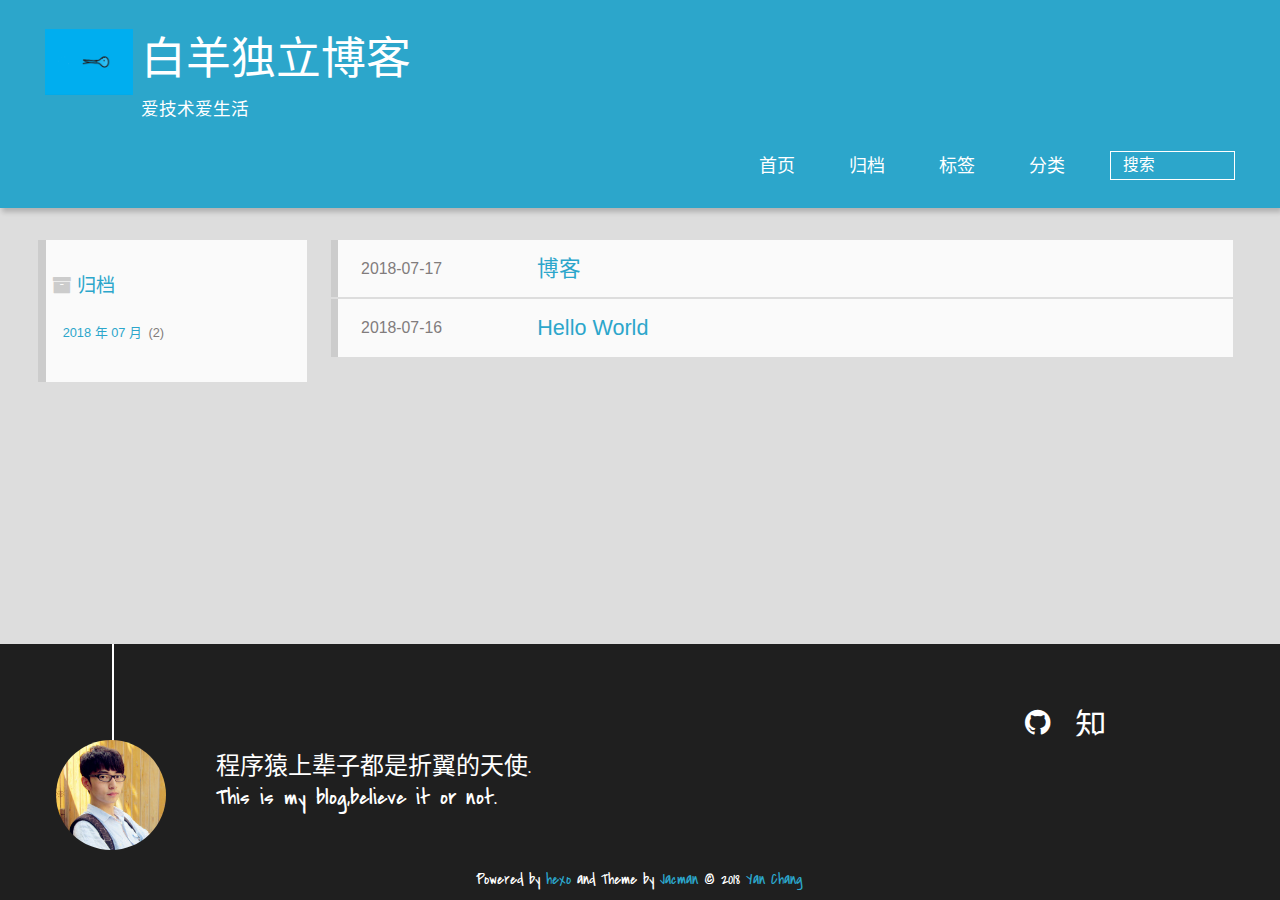
==== commit b46eaae9: "Site updated: 2018-07-17 17:56:15" ====
--- a/archives/index.html
+++ b/archives/index.html
@@ -41,7 +41,7 @@
 <div>
 		
 			<div id="imglogo">
-				<a href="/"><img src="/img/logo.png" alt="白羊独立博客" title="白羊独立博客"/></a>
+				<a href="/"><img src="/img/aa.gif" alt="白羊独立博客" title="白羊独立博客"/></a>
 			</div>
 			
 			<div id="textlogo">
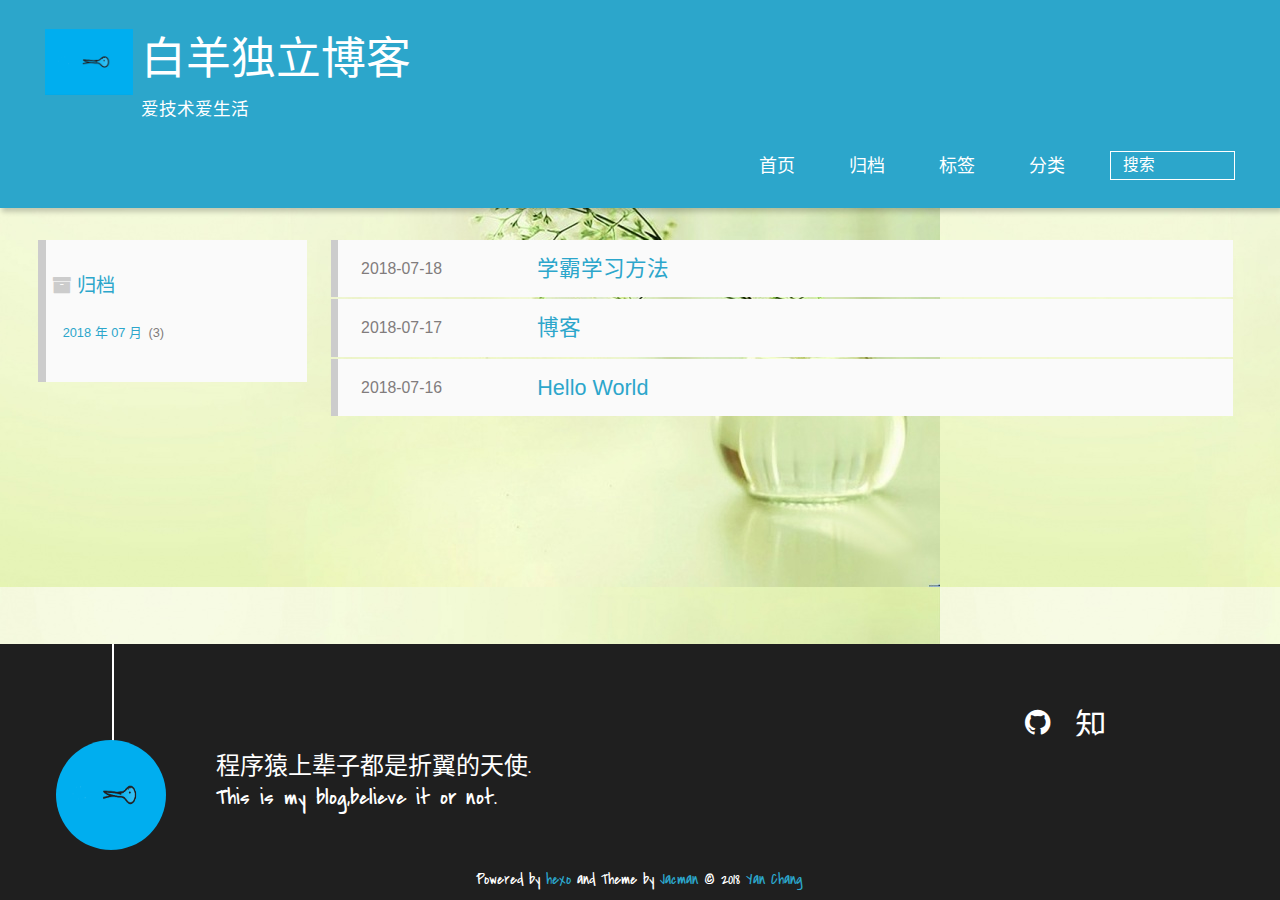
==== commit d5c7682d: "Site updated: 2018-07-18 11:31:04" ====
--- a/archives/index.html
+++ b/archives/index.html
@@ -26,7 +26,7 @@
     <link rel="alternative" href="/atom.xml" title="白羊独立博客" type="application/atom+xml">
     
     
-    <link rel="icon" href="/img/favicon.ico">
+    <link rel="icon" href="/img/aa.gif">
     
     
     <link rel="apple-touch-icon" href="/img/jacman.jpg">
@@ -82,12 +82,25 @@
   <h2 class="archive-icon">归档</h2>
   
   <div class="archiveslist archive-float clearfix">
-   <ul class="archive-list"><li class="archive-list-item"><a class="archive-list-link" href="/archives/2018/07/">2018 年 07 月</a><span class="archive-list-count">2</span></li></ul>
+   <ul class="archive-list"><li class="archive-list-item"><a class="archive-list-link" href="/archives/2018/07/">2018 年 07 月</a><span class="archive-list-count">3</span></li></ul>
  </div>
   
 </div>
 <div id="main" class="archive-part clearfix">
   <div id="archive-page">
+
+  <section class="post" itemscope itemprop="blogPost">
+  
+    <a href="/2018/07/18/learning/" title="学霸学习方法" itemprop="url">
+  
+
+    <time datetime="2018-07-18T03:03:42.000Z" itemprop="datePublished">2018-07-18</time>
+
+
+    <h1 itemprop="name">学霸学习方法</h1>
+
+  </a>
+</section>
 
   <section class="post" itemscope itemprop="blogPost">
   
@@ -144,7 +157,7 @@
 		
 		
 		
-		<a href="http://www.zhihu.com/people/https://www.zhihu.com/" target="_blank" class="icon-zhihu" title="知乎"></a>
+		<a href="http://www.zhihu.com/people/www.zhihu.com" target="_blank" class="icon-zhihu" title="知乎"></a>
 		
 		
 		
@@ -186,6 +199,7 @@
   c.click(function(){
     a.addClass('fadeOut').css('display', 'none');
     o.css('display', 'block').addClass('fadeIn');
+	$('#toc.toc-aside').css('display', 'block').addClass('fadeIn');
     m.addClass('moveMain');
   });
   o.click(function(){
--- a/css/style.css
+++ b/css/style.css
@@ -119,6 +119,7 @@
 }
 body {
   background: #ddd;
+  background-image: url("/img/bg.jpg");
   font-family: "Helvetica Neue", "Helvetica", "Microsoft YaHei", "WenQuanYi Micro Hei", Arial, sans-serif;
   font-size: 100%;
   color: #817c7c;
@@ -870,6 +871,18 @@
 .all-list-box {
   min-height: 400px;
 }
+::selection {
+  background: #33a183;
+  color: #fff;
+}
+::-moz-selection {
+  background: #33a183;
+  color: #fff;
+}
+::-webkit-selection {
+  background: #33a183;
+  color: #fff;
+}
 .post,
 .page,
 .link,
@@ -1935,7 +1948,7 @@
   width: 6.875em;
   height: 6.875em;
   margin: 0 auto;
-  background: no-repeat url("../img/author.jpg") left top;
+  background: no-repeat url("../img/aa.gif") left top;
   -webkit-background-size: 6.875em 6.875em;
   -moz-background-size: 6.875em 6.875em;
   background-size: 6.875em 6.875em;
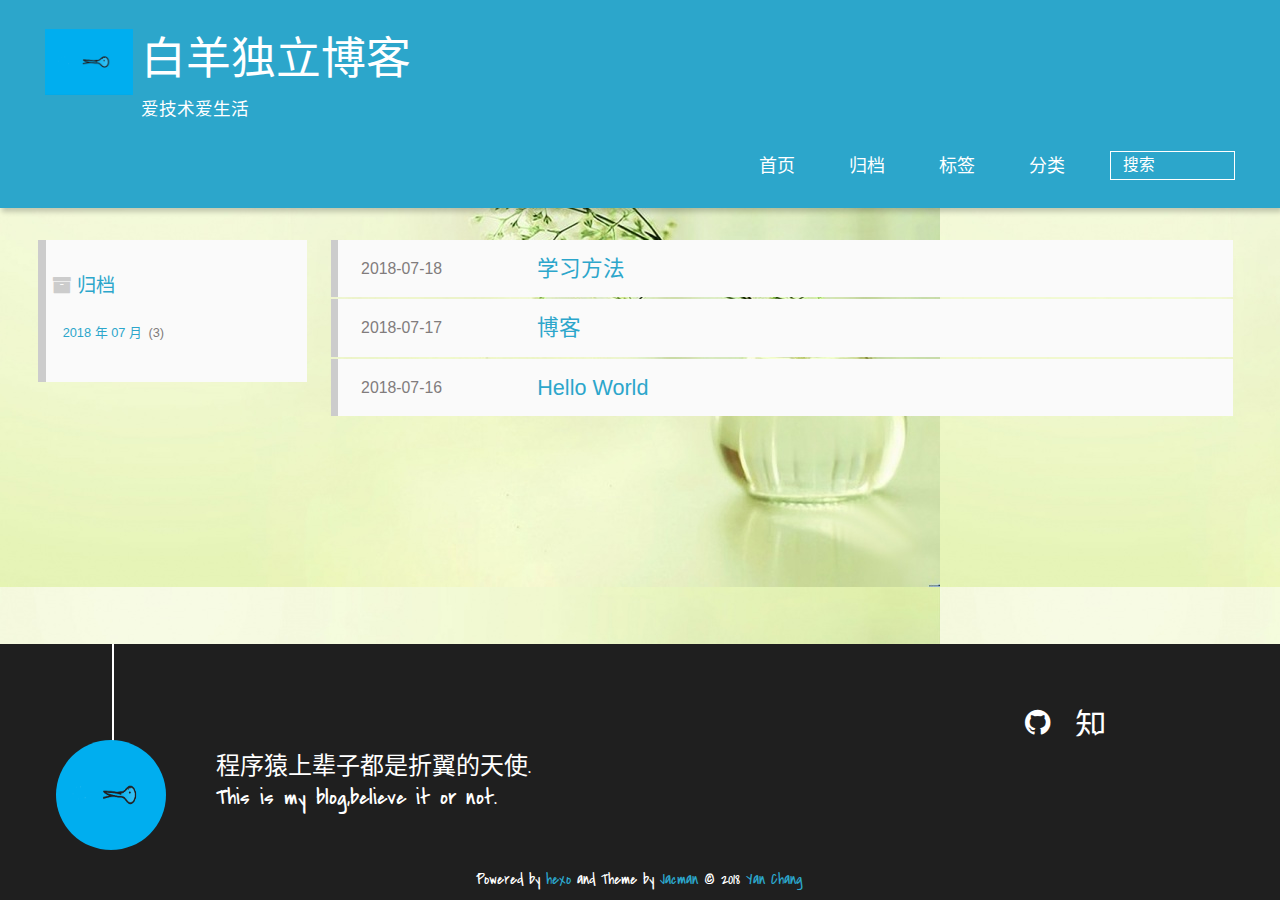
==== commit d39e0d1b: "Site updated: 2018-07-19 14:07:19" ====
--- a/archives/index.html
+++ b/archives/index.html
@@ -91,13 +91,13 @@
 
   <section class="post" itemscope itemprop="blogPost">
   
-    <a href="/2018/07/18/learning/" title="学霸学习方法" itemprop="url">
+    <a href="/2018/07/18/learning/" title="学习方法" itemprop="url">
   
 
     <time datetime="2018-07-18T03:03:42.000Z" itemprop="datePublished">2018-07-18</time>
 
 
-    <h1 itemprop="name">学霸学习方法</h1>
+    <h1 itemprop="name">学习方法</h1>
 
   </a>
 </section>
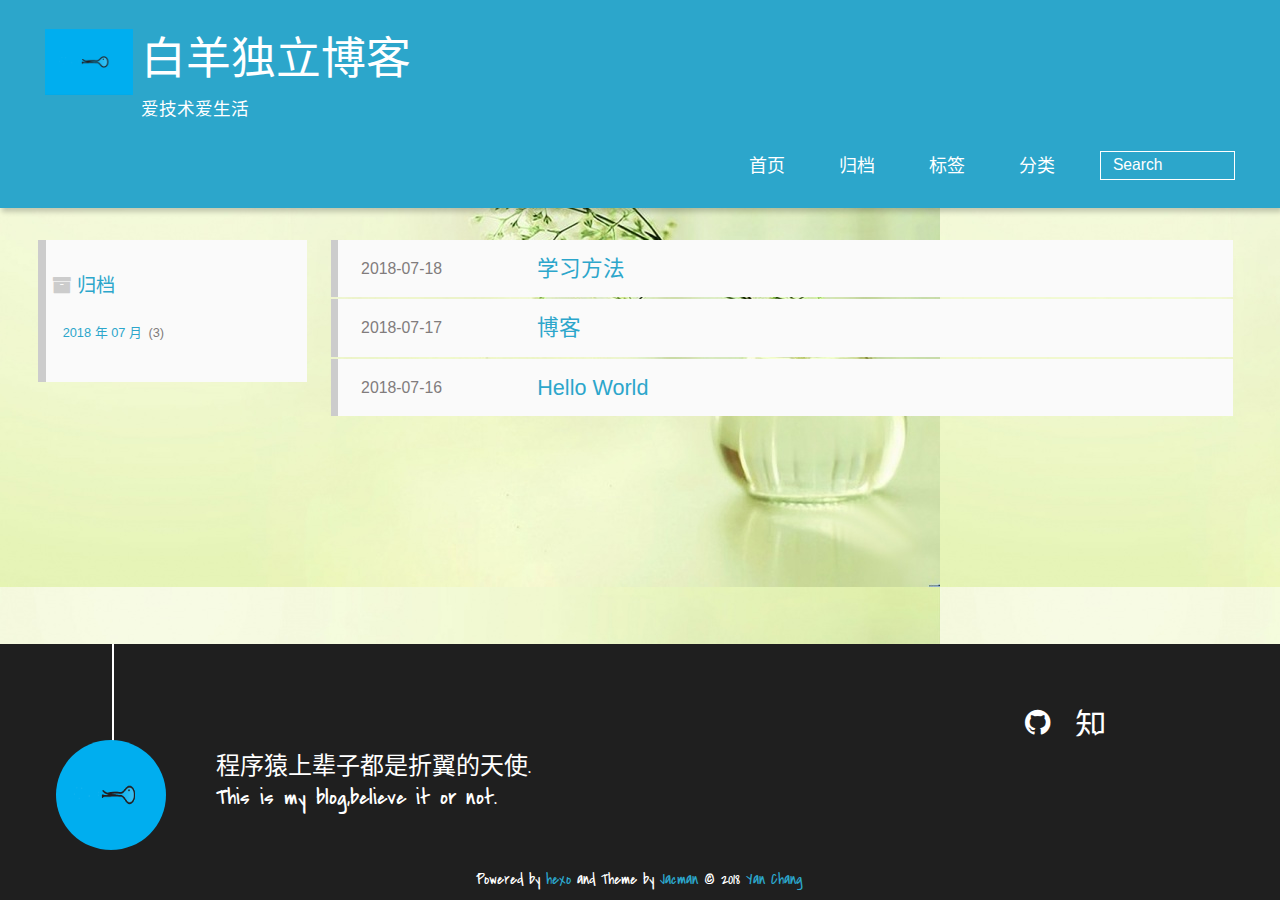
==== commit 4f53fb51: "Site updated: 2018-07-19 15:56:09" ====
--- a/archives/index.html
+++ b/archives/index.html
@@ -64,11 +64,10 @@
 					
 					<li>
  					
-					<form class="search" action="//google.com/search" method="get" accept-charset="utf-8">
+						<form class="search" action="/search/index.html" method="get" accept-charset="utf-8">
 						<label>Search</label>
-						<input type="search" id="search" name="q" autocomplete="off" maxlength="20" placeholder="搜索" />
-						<input type="hidden" name="q" value="site:yanaries.github.io">
-					</form>
+						<input type="text" id="search" class="st-default-search-input" maxlength="20" placeholder="Search" />
+						</form>
 					
 					</li>
 				</ul>
@@ -172,6 +171,13 @@
 		
 		
 		</p>
+		<script type="text/javascript">
+			(function(w,d,t,u,n,s,e){w['SwiftypeObject']=n;w[n]=w[n]||function(){
+			(w[n].q=w[n].q||[]).push(arguments);};s=d.createElement(t);
+			e=d.getElementsByTagName(t)[0];s.async=1;s.src=u;e.parentNode.insertBefore(s,e);
+			})(window,document,'script','//s.swiftypecdn.com/install/v2/st.js','_st');
+			_st('install','YcYVFhGzJEbcrQvBeAsh','2.0.0');
+		</script>
 </div>
 </footer>
       <script src="/js/jquery-2.0.3.min.js"></script>
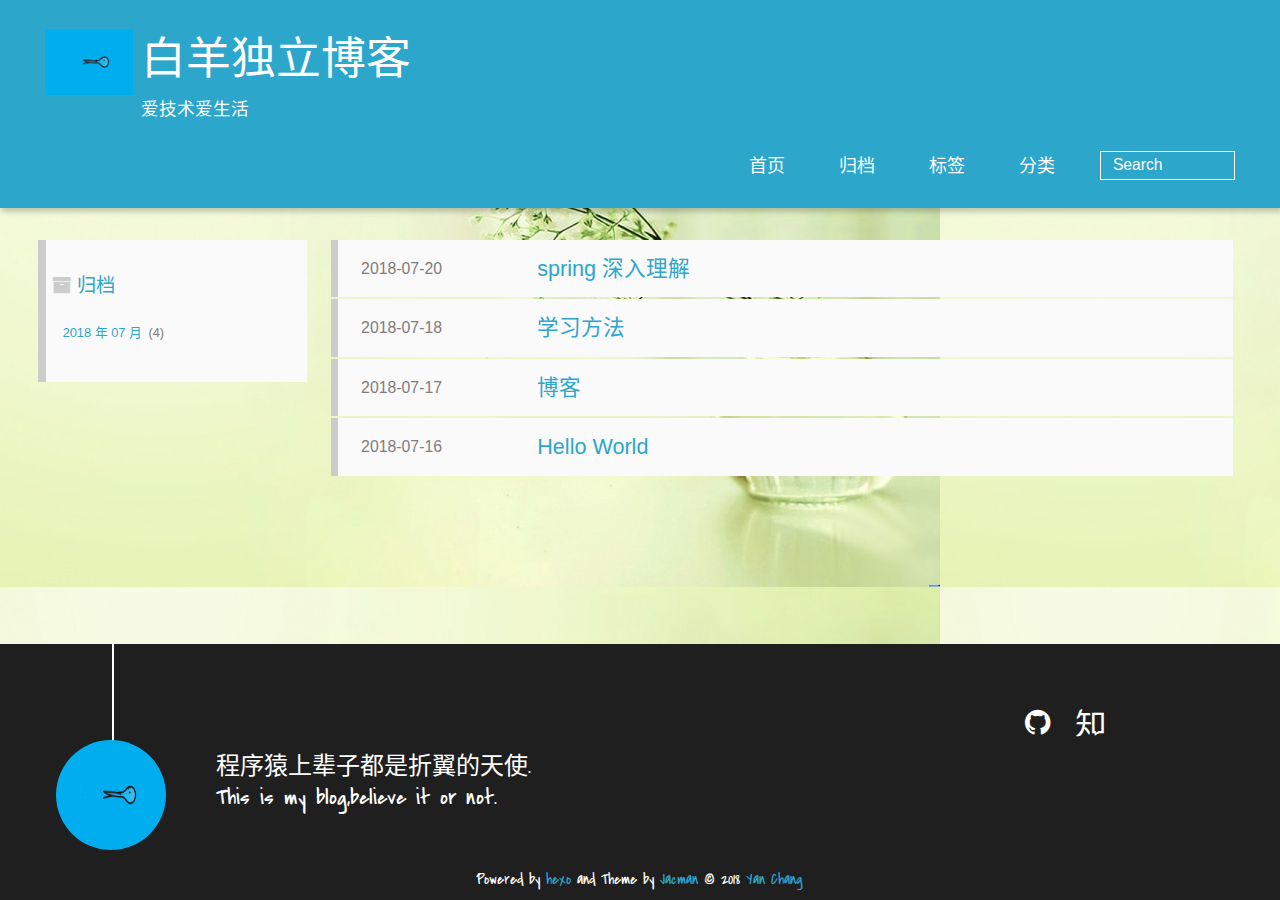
==== commit 83825de8: "Site updated: 2018-07-20 15:07:10" ====
--- a/archives/index.html
+++ b/archives/index.html
@@ -81,12 +81,25 @@
   <h2 class="archive-icon">归档</h2>
   
   <div class="archiveslist archive-float clearfix">
-   <ul class="archive-list"><li class="archive-list-item"><a class="archive-list-link" href="/archives/2018/07/">2018 年 07 月</a><span class="archive-list-count">3</span></li></ul>
+   <ul class="archive-list"><li class="archive-list-item"><a class="archive-list-link" href="/archives/2018/07/">2018 年 07 月</a><span class="archive-list-count">4</span></li></ul>
  </div>
   
 </div>
 <div id="main" class="archive-part clearfix">
   <div id="archive-page">
+
+  <section class="post" itemscope itemprop="blogPost">
+  
+    <a href="/2018/07/20/spring-深入理解/" title="spring 深入理解" itemprop="url">
+  
+
+    <time datetime="2018-07-20T05:39:12.000Z" itemprop="datePublished">2018-07-20</time>
+
+
+    <h1 itemprop="name">spring 深入理解</h1>
+
+  </a>
+</section>
 
   <section class="post" itemscope itemprop="blogPost">
   
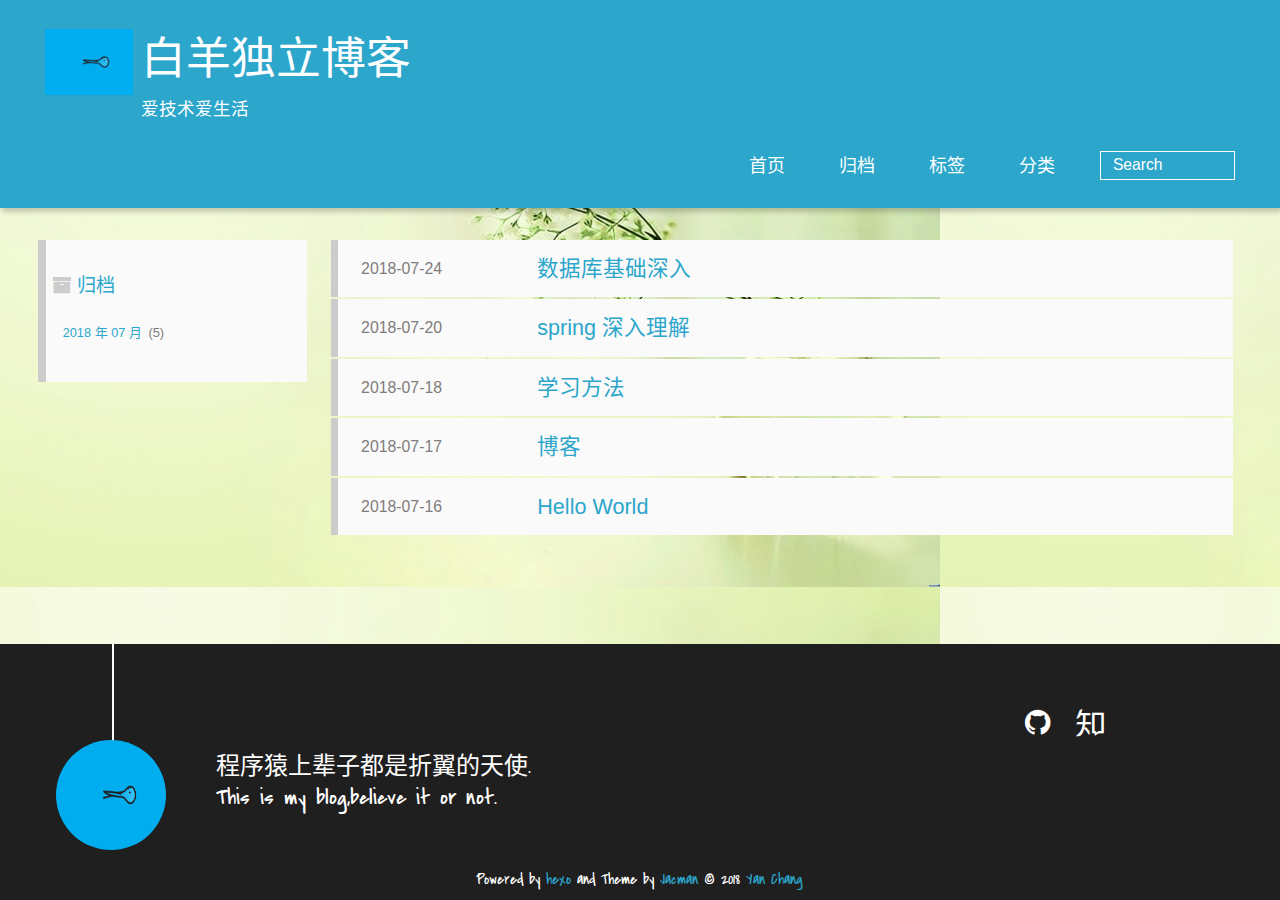
==== commit 4c5025a7: "Site updated: 2018-07-26 10:33:22" ====
--- a/archives/index.html
+++ b/archives/index.html
@@ -81,12 +81,25 @@
   <h2 class="archive-icon">归档</h2>
   
   <div class="archiveslist archive-float clearfix">
-   <ul class="archive-list"><li class="archive-list-item"><a class="archive-list-link" href="/archives/2018/07/">2018 年 07 月</a><span class="archive-list-count">4</span></li></ul>
+   <ul class="archive-list"><li class="archive-list-item"><a class="archive-list-link" href="/archives/2018/07/">2018 年 07 月</a><span class="archive-list-count">5</span></li></ul>
  </div>
   
 </div>
 <div id="main" class="archive-part clearfix">
   <div id="archive-page">
+
+  <section class="post" itemscope itemprop="blogPost">
+  
+    <a href="/2018/07/24/数据库基础深入/" title="数据库基础深入" itemprop="url">
+  
+
+    <time datetime="2018-07-24T06:26:33.000Z" itemprop="datePublished">2018-07-24</time>
+
+
+    <h1 itemprop="name">数据库基础深入</h1>
+
+  </a>
+</section>
 
   <section class="post" itemscope itemprop="blogPost">
   
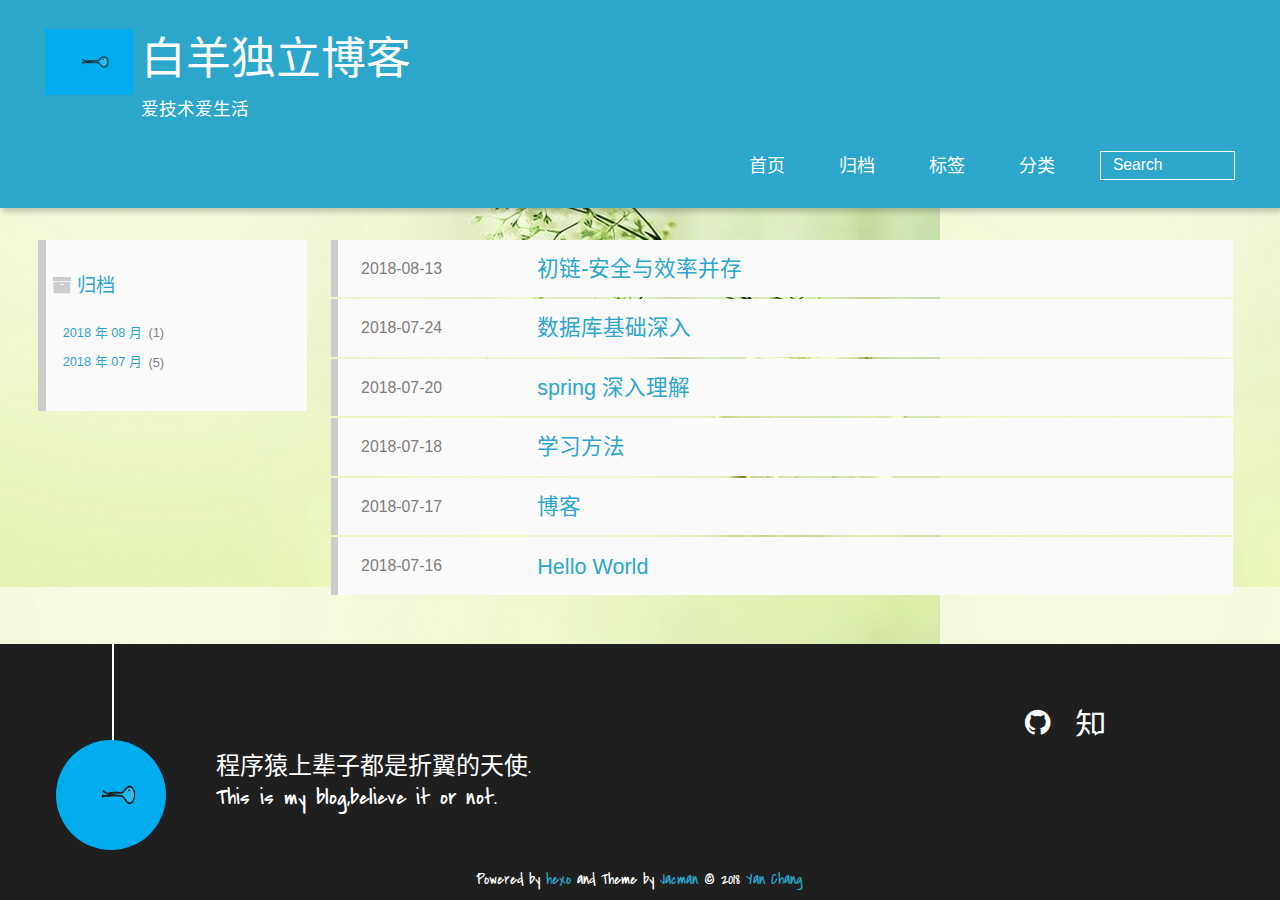
==== commit 2e023fc8: "Site updated: 2018-08-13 15:14:51" ====
--- a/archives/index.html
+++ b/archives/index.html
@@ -81,12 +81,25 @@
   <h2 class="archive-icon">归档</h2>
   
   <div class="archiveslist archive-float clearfix">
-   <ul class="archive-list"><li class="archive-list-item"><a class="archive-list-link" href="/archives/2018/07/">2018 年 07 月</a><span class="archive-list-count">5</span></li></ul>
+   <ul class="archive-list"><li class="archive-list-item"><a class="archive-list-link" href="/archives/2018/08/">2018 年 08 月</a><span class="archive-list-count">1</span></li><li class="archive-list-item"><a class="archive-list-link" href="/archives/2018/07/">2018 年 07 月</a><span class="archive-list-count">5</span></li></ul>
  </div>
   
 </div>
 <div id="main" class="archive-part clearfix">
   <div id="archive-page">
+
+  <section class="post" itemscope itemprop="blogPost">
+  
+    <a href="/2018/08/13/初链-安全与效率并存/" title="初链-安全与效率并存" itemprop="url">
+  
+
+    <time datetime="2018-08-13T06:26:33.000Z" itemprop="datePublished">2018-08-13</time>
+
+
+    <h1 itemprop="name">初链-安全与效率并存</h1>
+
+  </a>
+</section>
 
   <section class="post" itemscope itemprop="blogPost">
   
